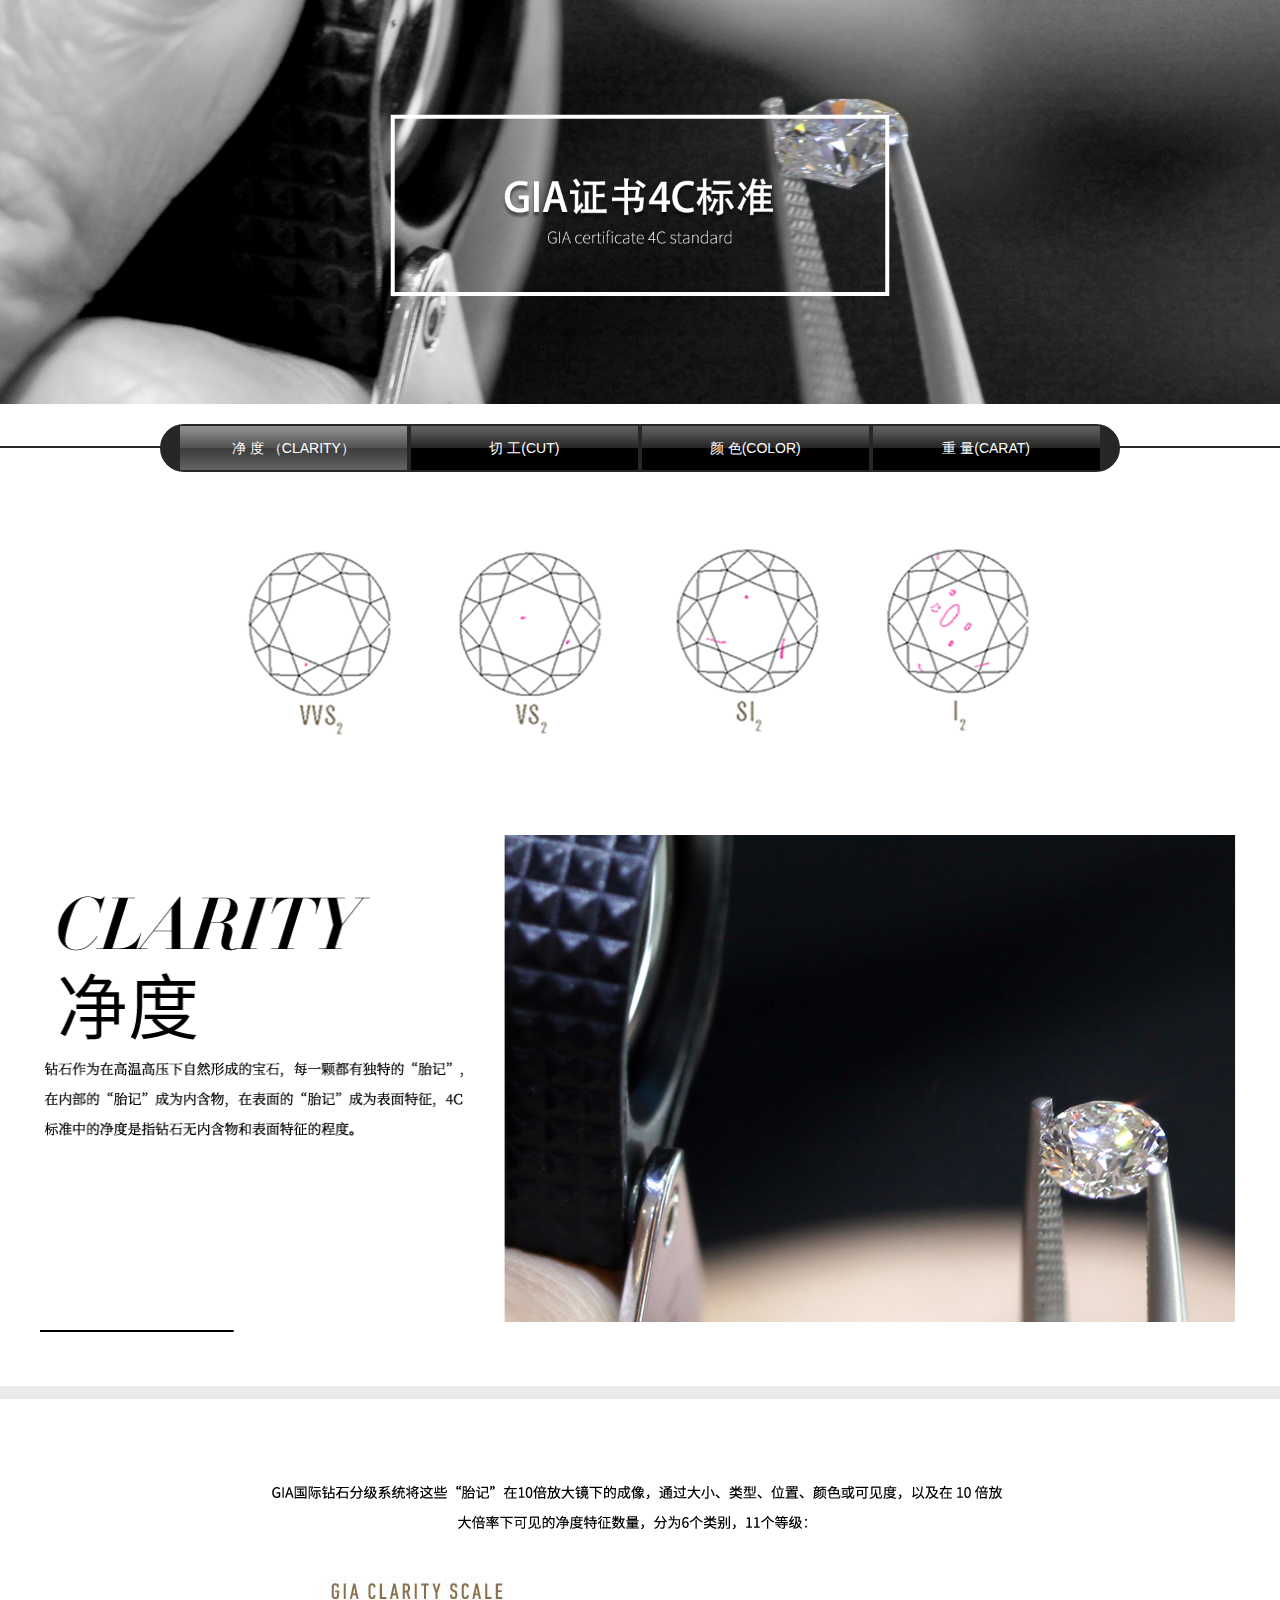
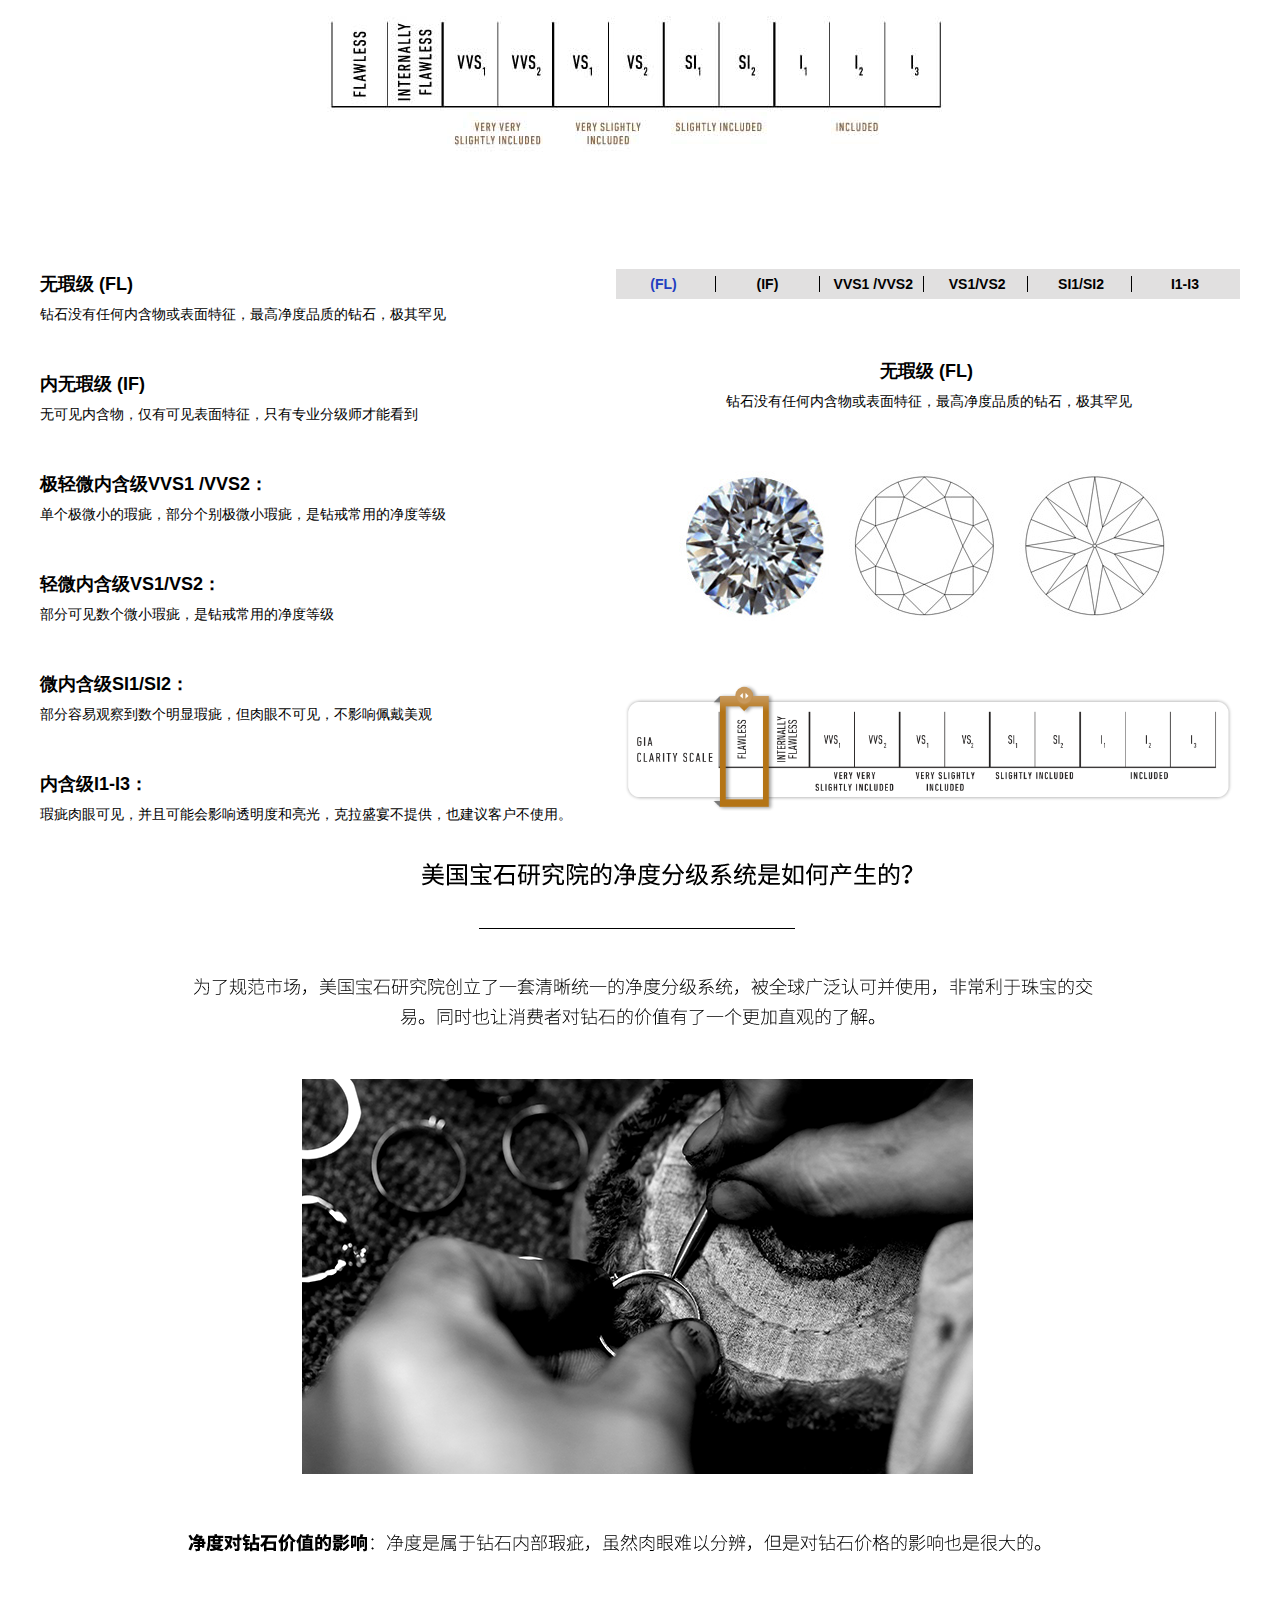
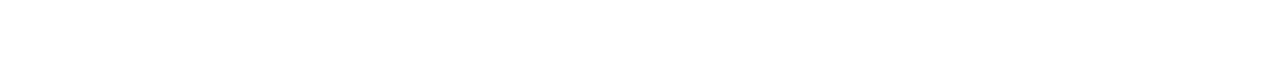
==== tpls/index.html @ 09693c5c "特效开发" ====
<!doctype html>
<html lang="en">
<head>
  <meta charset="utf-8">
  <title>GIA - Clarity Tool</title>
  <link rel="stylesheet" href="../css/jquery-ui.min.css">
  <script src="../js/jquery.min.js"></script>
  <script src="../js/jquery-ui.min.js"></script>
  <script src="../js/jquery.ui.touch-punch.min.js"></script>
  <!-- jQuery Slider resources -->
  <script src="../js/jquery.bxslider.min.js"></script>
  <!-- bxSlider CSS file -->
  <link href="../css/jquery.bxslider.css" rel="stylesheet" />
  
  <link rel="stylesheet" href="../css/style.css">
  <link rel="stylesheet" type="text/css" href="../css/clarity.css">
  <script src="../js/GIA_4Cs_Clarity.js"></script>
  <script type="text/javascript">
  $(function(){
    // Create a connection to the XML file.
    $(".gia_clarity_tool").drawGIAClarityTool({
      noWatermark : false,
      language : 'en'
    });
  });
  </script>
  
</head>
<body>
  <div class="banner">
    <img src="../images/clarity.png" alt="" /></div>
  </div>
  <div class="nav">
    <div class="wrapper">
      <ul>
        <li class="active"><a href="javascript: void(0);">净  度 （CLARITY）</a></li>
        <li><a href="cut.html">切    工(CUT)</a></li>
        <li><a href="color.html">颜    色(COLOR) </a></li>
        <li><a href="carat.html">重    量(CARAT)</a></li>
      </ul>
    </div>
  </div>
  <div class="box">
    <div class="box-item">
      <div class="c-top">
        <div class="wrapper">
        <img src="../images/clarity-5.png" height="816" width="1214" alt="" class="img" />
        <!-- <div class="center"><img src="../images/clarity-1.png" height="274" width="1214" alt="" /></div>
        <div class="c1">
          <div class="c1-l">
            <h1><i>CLARITY</i><br />净度</h1>
            <p>钻石作为在高温高压下自然形成的宝石，每一颗都有独特的“胎记”，
  在内部的“胎记”成为内含物，在表面的“胎记”成为表面特征，4C
  标准中的净度是指钻石无内含物和表面特征的程度。</p>
          </div>
          <div class="c1-r">
            <img src="../images/clarity-2.png" height="487" width="739" alt="" />
          </div>
        </div> -->
      </div>
      </div>
      <div class="wrapper">
        <div class="c1 center">
          <img src="../images/clarity-6.png" height="287" width="767" alt="" />
        </div>
        <!-- <div class="center c2">
          <p>GIA国际钻石分级系统将这些“胎记”在10倍放大镜下的成像，通过大小、类型、位置、颜色或可见度，以及在 10 倍放<br />
  大倍率下可见的净度特征数量，分为6个类别，11个等级：</p>
          <img src="../images/clarity-4.png" height="214" width="640" alt="" /> -->
        <div class="c2">
          <div class="c2-l">
            <div class="c2-item">
              <h2>无瑕级 (FL) </h2>
              <p>钻石没有任何内含物或表面特征，最高净度品质的钻石，极其罕见</p>
            </div>
            <div class="c2-item">
              <h2>内无瑕级 (IF)  </h2>
              <p>无可见内含物，仅有可见表面特征，只有专业分级师才能看到</p>
            </div>
            <div class="c2-item">
              <h2>极轻微内含级VVS1 /VVS2：</h2>
              <p>单个极微小的瑕疵，部分个别极微小瑕疵，是钻戒常用的净度等级</p>
            </div>
            <div class="c2-item">
              <h2>轻微内含级VS1/VS2：</h2>
              <p>部分可见数个微小瑕疵，是钻戒常用的净度等级</p>
            </div>
            <div class="c2-item">
              <h2>微内含级SI1/SI2：</h2>
              <p>部分容易观察到数个明显瑕疵，但肉眼不可见，不影响佩戴美观</p>
            </div>
            <div class="c2-item">
              <h2>内含级I1-I3：</h2>
              <p>瑕疵肉眼可见，并且可能会影响透明度和亮光，克拉盛宴不提供，也建议客户不使用。</p>
            </div>
          </div>
          <div class="c2-r">
            <div class="c2-r-t">
              <ul id="kl-tip">
                <li class="active">(FL) </li>
                <li>(IF) </li>
                <li>VVS1 /VVS2 </li>
                <li>VS1/VS2 </li>
                <li>SI1/SI2 </li>
                <li>I1-I3</li>
              </ul>
              <div class="gia_clarity_tool"></div>
            </div>
          </div>
          <div class="c1 center">
            <img src="../images/clarity-7.png" height="726" width="928" alt=""  />
            <!-- <h3>美国宝石研究院的净度分级系统是如何产生的？</h3>
            <div class="c5-line"></div>
            <p>为了规范市场，美国宝石研究院创立了一套清晰统一的净度分级系统，被全球广泛认可并使用，非常利于珠宝的交<br />
  易。同时也让消费者对钻石的价值有了一个更加直观的了解。</p>
            <p><img src="../images/clarity-3.png" height="395" width="671" alt="" /></p>
            <p><strong>净度对钻石价值的影响：</strong>净度是属于钻石内部瑕疵，虽然肉眼难以分辨，但是对钻石价格的影响也是很大的。</p> -->
          </div>
          </div>
        </div>
      </div>
  </div>
</body>
</html>
---- css/style.css ----
body {
      color: #000;
      font-size: 14px;
      background: #fff;
      font-family: "Helvetica","Arial",sans-serif;
    }
    * {
      padding: 0;
      margin: 0;
      list-style: none;
    }
.wrapper {
  width: 1200px;
  margin: 0 auto;
}
.banner {
  position: relative;
  min-width: 1200px;
  margin: 0 auto;
}
.banner img {
  display: block;
  width: 100%;
}
.nav {
  position: relative;
  height: 46px;
  line-height: 46px;
}
.nav:before {
  content: '';
  display: block;
  width: 100%;
  height: 2px;
  position: absolute;
  top: 50%;
  left: 0;
  background: #272727;
  margin-top: -1px;
}
.nav .wrapper ul {
  width: 920px;
  margin: 0 auto;
  background: #272727;
  border-radius: 40px;
  margin: 20px auto;
  padding: 1px 20px;
}
.nav .wrapper ul li{
  display: inline-block;
  width: 227px;
  text-align: center;
  color: #fff;
  position: relative;
  z-index: 2;
  background: url(../images/item.png);
  line-height: 44px;
  cursor: pointer;
}
.nav .wrapper ul li a {
  color: #fff;
}
.nav .wrapper ul li:hover, .nav .wrapper ul li.active {
  background: url(../images/item-active.png);
}
.center {
  text-align: center;
}
.img {
  display: block;
  width: 100%;
}
.c-top {
  padding-top: 60px;
  padding-bottom: 40px;
  border-bottom: 13px solid #eaeaea;
}
.c1 {
  padding: 70px 0;
}
.c2 {
  padding: 20px 0;
}
.c2-l {
  float: left;
  width: 45%;
   height: 600px;
}
.c2-r {
  float: right;
  width: 52%;
  height: 600px;
}
.c2-item {
  padding: 20px 0;
  line-height: 30px;
}
.c2-item h2 {
  font-size: 18px;
}
.c2-r-t {
  margin-top: 20px;
}
.c2-r-t ul{
  background: #e1e0e0;
  height: 16px;
  padding: 7px 0;
}
.c2-r-t li{
  position: relative;
  display: inline-block;
  line-height: 16px;
  width: 99px;
  text-align: center;
  border-right: 1px solid #000;
  font-weight: bold;
}
.c2-r-t li.acitve {
  color: #223dc0;
}
.c2-r-t li:last-child {
  border: none;
}
a {
  text-decoration: none;
}
.c-img {
  text-align: center;
  margin: 20px auto; 
}
---- css/clarity.css ----
body {
      color: #000;
      font-size: 14px;
      background: #fff;
      font-family: "Helvetica","Arial",sans-serif;
    }
    * {
      padding: 0;
      margin: 0;
      list-style: none;
    }
    div#clarityTool {
      /*border: 1px solid;*/
      height: 510px;
      position: relative;
      width: 626px;
    }
    select#clarity {
      display: none;
    }
    div.clarityType {
      display: none;
    }
    div.clarityScale {
      background-repeat: no-repeat;
      background-size: 626px auto;
      height: 180px;
      left: 0;
      position: absolute;
      width: 626px;
    }
    .en_tool div.clarityScale {
      background-image: url("../images/4Cs-Clarity-EN.png");
    }
    .cn_tool div.clarityScale {
      background-image: url("../images/4Cs-Clarity-CN.png");
    }
    .ja_tool div.clarityScale {
      background-image: url("../images/4Cs-Clarity-JA.png");
    }
    .ui-widget-content{
      background: none;
      border: 0;
    }
    .ui-slider-horizontal .ui-slider-handle{
      margin-left: -52px;
      top: 0px;
    }
    div#slider{
      width: 458px;
      height: 140px;
    }
    .ui-slider-horizontal .ui-slider-range-min{
      background: transparent;
    }
    .ui-state-hover, .ui-widget-content .ui-state-hover, .ui-widget-header .ui-state-hover, .ui-state-focus, .ui-widget-content .ui-state-focus, .ui-widget-header .ui-state-focus,
    .ui-state-default, .ui-widget-content .ui-state-default, .ui-widget-header .ui-state-default {
      background: url("../images/4Cs-Clarity-SLIDER.png") no-repeat scroll 0 0 / 71px auto rgba(0, 0, 0, 0);
      border: 0 none;
      height: 130px;
      width: 70px;
      outline: 0;
    }
    form#clarityScale{
      padding-left: 145px;
      position: relative;
    }
    div.clarityTypeToolTip{
      background-image: url("../images/pin.png");
      background-repeat: no-repeat;
      display: inline-block;
      height: 20px;
      margin-left: -10px;
      margin-top: 25px;
      position: absolute;
      width: 30px;
    }
    div.active {
      display: block;
    }
    #flPics, #ifPics, #vvs1Pics, #vvs2Pics, #vs1Pics, #vs2Pics, #si1Pics, #si2Pics, #i1Pics, #i2Pics, #i3Pics {
      margin: 0 auto;
      padding: 0;
    }
    .clarityDesc {
      display: block;
      padding: 60px 25px;
      text-align: center;
    }
    .descIni {
      color: #000;
      display: none;
      font-size: 18px;
      font-weight: bold;
    }
    .descTitl:after {
      /*background: linear-gradient(to right, rgba(0, 0, 0, 0) 0%, rgba(225, 225, 225, 1) 50%, rgba(0, 0, 0, 0) 100%) repeat scroll 0 0 rgba(0, 0, 0, 0);
      content: "";
      display: block;
      height: 3px;
      margin-bottom: 0;
      margin-top: 5px;*/
    }
    .descTitl {
      font-size: 18px;
      display: block;
      margin-bottom: 10px;
      font-weight: bold;
      text-align: center;
    }
    .descText {
      color: #000;
      display: block;
      font-family: arial, sans-serif;
      font-size: 14px;
    }
    .ja_tool .descText {
      font-size: 12px;
    }
    p.tooltipText {
      font-family: sans-serif;
      font-size: 12px;
    }
    .showMe {
      height: 150px;
      background-color: red;
    }
    div.bx-viewport{
      height: 0;
    }
    .bx-wrapper .bx-viewport {
      border: 0;
      box-shadow: 0 0;
    }
    .ui-tooltip{
      max-width: 100%;
      background-color: #ffffff;
    }
    div.tooltipBlock {
      display: table-cell;
      padding-left: 5px;
    }
    p.tooltipDesc{
      font-size: 12px;
      max-width: 110px;
      padding: 0;
      font-family: Arial,serif;
    }
    div.ui-tooltip-content + div {
      display: table;
    }
    .bx-wrapper .bx-pager.bx-default-pager a {
      background: #cccccc none repeat scroll 0 0;
      border-radius: 7px;
      height: 8px;
      width: 8px;
    }
    .bx-wrapper .bx-pager.bx-default-pager a:hover, .bx-wrapper .bx-pager.bx-default-pager a.active {
      background: #bb7525 none repeat scroll 0 0;
    }
    .bx-wrapper .bx-pager {
      width: 142px;
  }
  
  div#toolDesc {
    float: right;
    text-align: right;
    width: 170px;
    margin-right: 40px;
    margin-top: 45px;
  }
  div#descHeader div:nth-child(1){
    font-family: Arial, sans-serif;
    letter-spacing: 1px;
    text-align: center;
  }
  div#descHeader div:nth-child(2){
      font-size: 30px;
      text-align: center;
      margin-bottom: 10px;
  }
  .ja_tool div#descHeader div:nth-child(2){
      font-size: 23px;
  }
  #toolHelp {
      /*padding-top: 20px;*/
      text-align: center;
      font-size: 12px;
      color: #999999;
  }
  .GIACourtesy {
    padding-top: 7px;
    text-align: center;
    font-size: 12px;
}
  /*.cn_tool .GIACourtesy {
    padding-top: 7px;
  }*/
/*  div#descHeader div:nth-child(3){
      color: #cc9933;
      font-family: Arial, sans-serif;
      font-size: 15px;
      padding-left: 20px;
  }*/
  div#keySymbols {
    border-radius: 5px;
    box-shadow: 0 0 7px 0 #999;
    cursor: pointer;
    float: right;
    margin-top: 10px;
    padding: 10px;
    font-size: 14px;
  }
  .IniSub {
    font-size: 13px;
  }
.wrapper {
  width: 1200px;
  margin: 0 auto;
}
.banner {
  position: relative;
  min-width: 1200px;
  margin: 0 auto;
}
.banner img {
  display: block;
  width: 100%;
}
.nav {
  position: relative;
  height: 46px;
  line-height: 46px;
}
.nav:before {
  content: '';
  display: block;
  width: 100%;
  height: 2px;
  position: absolute;
  top: 50%;
  left: 0;
  background: #272727;
  margin-top: -1px;
}
.nav .wrapper ul {
  width: 920px;
  margin: 0 auto;
  background: #272727;
  border-radius: 40px;
  margin: 20px auto;
  padding: 1px 20px;
}
.nav .wrapper ul li{
  display: inline-block;
  width: 227px;
  text-align: center;
  color: #fff;
  position: relative;
  z-index: 2;
  background: url(../images/item.png);
  line-height: 44px;
  cursor: pointer;
}
.nav .wrapper ul li a {
  color: #fff;
}
.nav .wrapper ul li:hover, .nav .wrapper ul li.active {
  background: url(../images/item-active.png);
}
.center {
  text-align: center;
}
.img {
  display: block;
  width: 100%;
}
.c-top {
  padding-top: 60px;
  padding-bottom: 40px;
  border-bottom: 13px solid #eaeaea;
}
.c1 {
  padding: 70px 0;
}
.c2 {
  padding: 20px 0;
}
.c2-l {
  float: left;
  width: 45%;
   height: 600px;
}
.c2-r {
  float: right;
  width: 52%;
  height: 600px;
}
.c2-item {
  padding: 20px 0;
  line-height: 30px;
}
.c2-item h2 {
  font-size: 18px;
}
.c2-r-t {
  margin-top: 20px;
}
.c2-r-t ul{
  background: #e1e0e0;
  height: 16px;
  padding: 7px 0;
}
.c2-r-t li{
  position: relative;
  display: inline-block;
  line-height: 16px;
  width: 99px;
  text-align: center;
  border-right: 1px solid #000;
  font-weight: bold;
}
.c2-r-t li.active {
  color: #223dc0;
}
.c2-r-t li:last-child {
  border: none;
}
.bx-viewport {
  display: inline-block;
  width: 510px !important;
}
.bx-viewport ul{
  background: none;
}
.bx-viewport li {
  width: 150px !important;
  height: 150px;
  float: left !important;
  display: block !important;
  position: relative !important;
  border-right: none;
  text-align: center;
  margin: 0 10px;
}
.bx-viewport li a {
  display: table-cell;
  width: 150px;
  height: 150px;
  text-align: center;
  vertical-align: middle;
  cursor: default;
}
.bx-wrapper {
  text-align: center;
}
.bx-viewport li a img {
  display: inline-block;
}
.bx-wrapper {
  width: 100%;
  display: block !important;
  max-width: 100% !important;
}

.bx-controls, .clarityTypeToolTip{
  display: none !important;
}
a {
  text-decoration: none;
}
.c-img {
  text-align: center;
  margin: 20px auto; 
}
.bx-viewport {
  display: inline-block;
  width: 510px !important;
}
.bx-viewport ul{
  background: none;
}
.bx-viewport li {
  width: 150px !important;
  height: 150px;
  float: left !important;
  display: block !important;
  position: relative !important;
  border-right: none;
  text-align: center;
  margin: 0 10px;
}
.bx-viewport li a {
  display: table-cell;
  width: 150px;
  height: 150px;
  text-align: center;
  vertical-align: middle;
}
.bx-wrapper {
  text-align: center;
}
.bx-viewport li a img {
  display: inline-block;
}
.bx-wrapper {
  width: 100%;
  display: block !important;
  max-width: 100% !important;
}

.bx-controls, .clarityTypeToolTip{
  display: none !important;
}
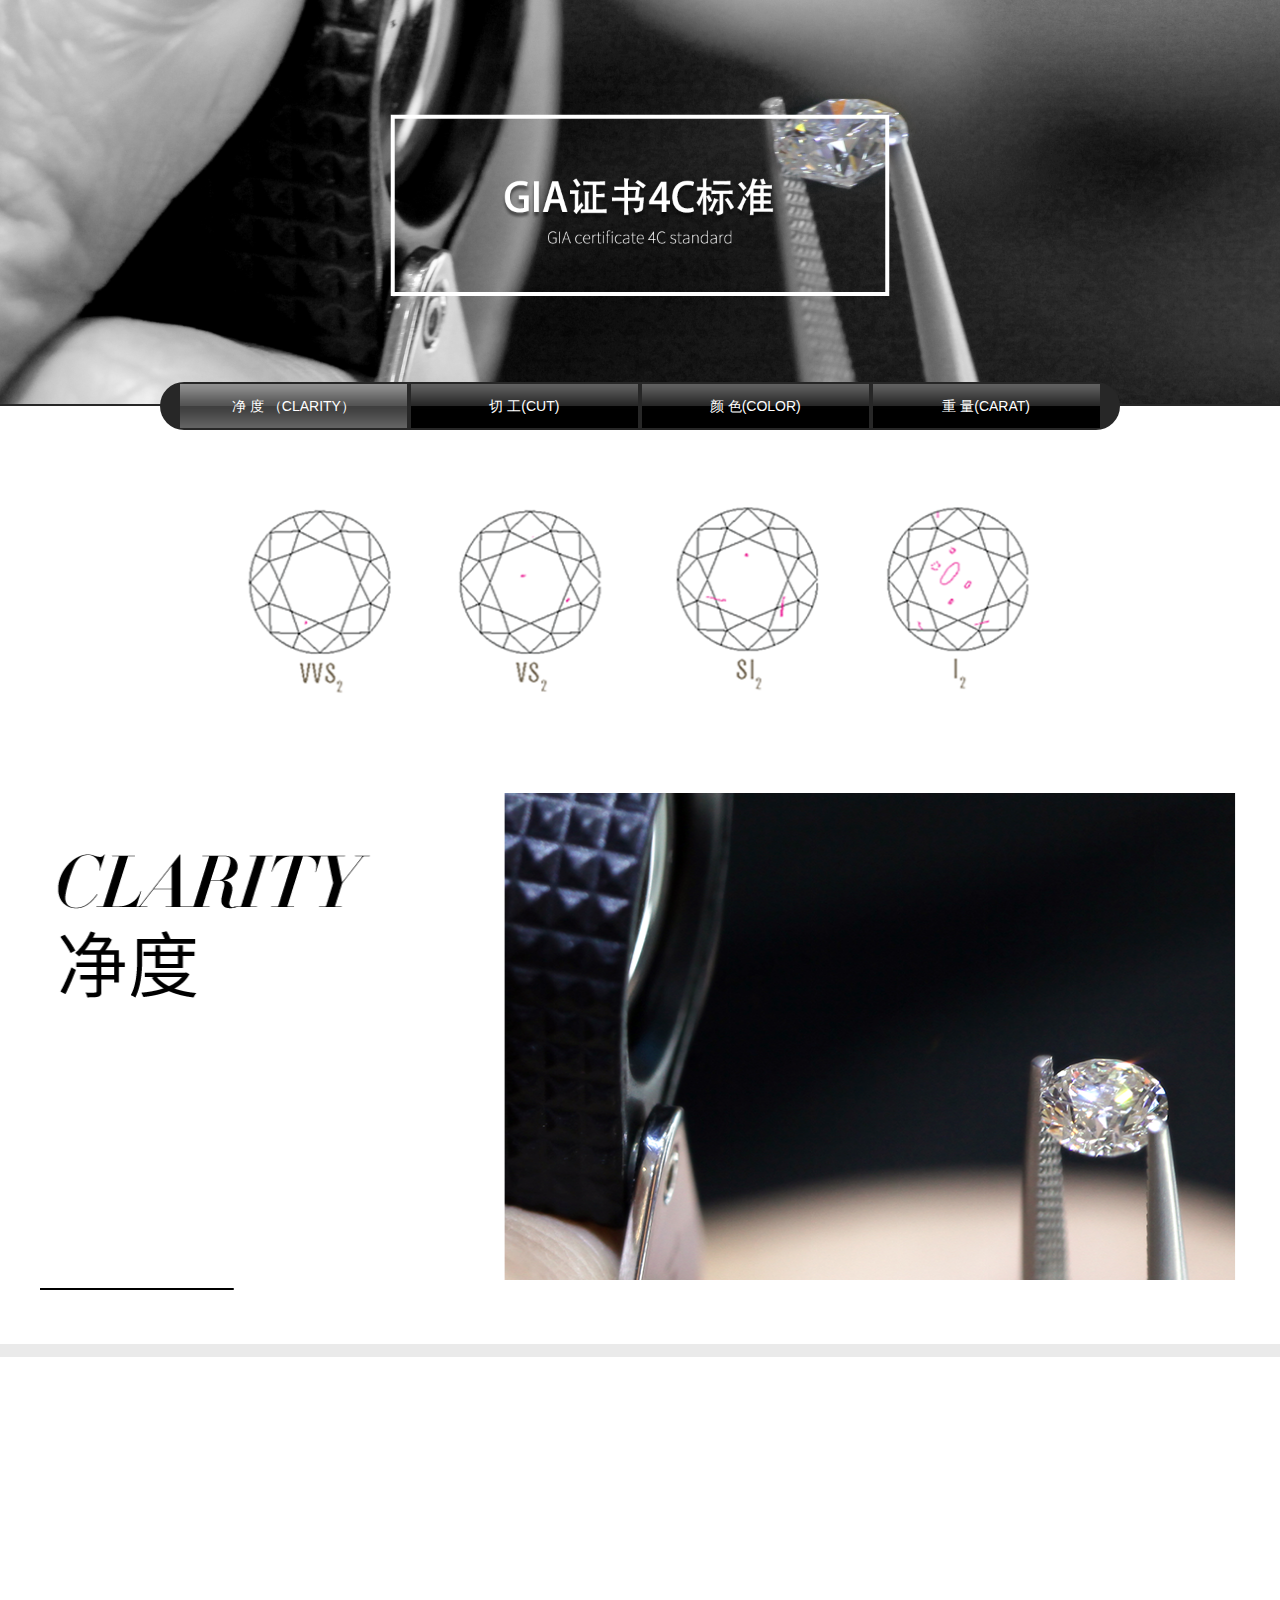
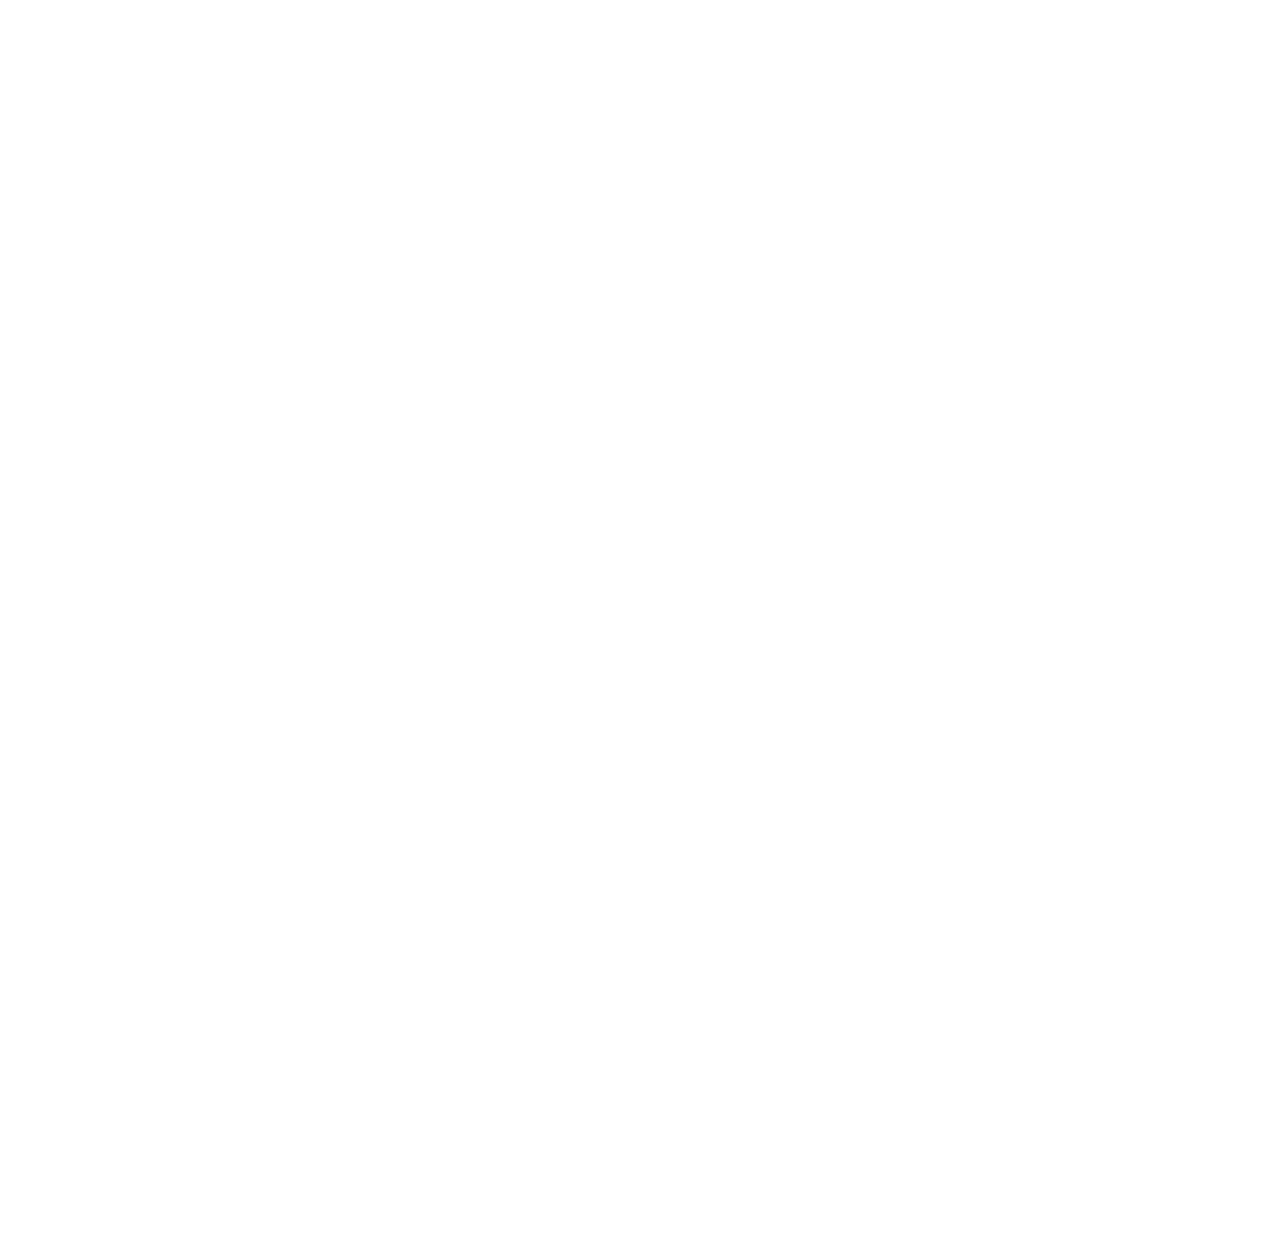
==== commit ee8708e1: "优化" ====
--- a/tpls/index.html
+++ b/tpls/index.html
@@ -15,6 +15,7 @@
   <link rel="stylesheet" href="../css/style.css">
   <link rel="stylesheet" type="text/css" href="../css/clarity.css">
   <script src="../js/GIA_4Cs_Clarity.js"></script>
+  <script src="../js/scrollReveal.min.js"></script>
   <script type="text/javascript">
   $(function(){
     // Create a connection to the XML file.
@@ -22,13 +23,15 @@
       noWatermark : false,
       language : 'en'
     });
+
+    window.scrollReveal = new scrollReveal({ reset: true, move: '50px' });
   });
   </script>
   
 </head>
 <body>
   <div class="banner">
-    <img src="../images/clarity.png" alt="" /></div>
+    <img src="../images/clarity.png" alt="" />
   </div>
   <div class="nav">
     <div class="wrapper">
@@ -43,8 +46,13 @@
   <div class="box">
     <div class="box-item">
       <div class="c-top">
-        <div class="wrapper">
-        <img src="../images/clarity-5.png" height="816" width="1214" alt="" class="img" />
+        <div class="wrapper rel">
+          <img src="../images/clarity-5.png" height="816" width="1214" alt="" class="img" />
+          <div class="clarity-txt" data-scroll-reveal="enter from the top over 1.5s">
+            钻石作为在高温高压下自然形成的宝石，每一颗都有独特的“胎记”，
+在内部的“胎记”成为内含物，在表面的“胎记”成为表面特征，4C
+标准中的净度是指钻石无内含物和表面特征的程度。
+          </div>
         <!-- <div class="center"><img src="../images/clarity-1.png" height="274" width="1214" alt="" /></div>
         <div class="c1">
           <div class="c1-l">
@@ -60,15 +68,15 @@
       </div>
       </div>
       <div class="wrapper">
-        <div class="c1 center">
+        <!-- <div class="c1 center">
           <img src="../images/clarity-6.png" height="287" width="767" alt="" />
-        </div>
+        </div> -->
         <!-- <div class="center c2">
           <p>GIA国际钻石分级系统将这些“胎记”在10倍放大镜下的成像，通过大小、类型、位置、颜色或可见度，以及在 10 倍放<br />
   大倍率下可见的净度特征数量，分为6个类别，11个等级：</p>
           <img src="../images/clarity-4.png" height="214" width="640" alt="" /> -->
         <div class="c2">
-          <div class="c2-l">
+          <div class="c2-l" data-scroll-reveal="enter right after 0.5s">
             <div class="c2-item">
               <h2>无瑕级 (FL) </h2>
               <p>钻石没有任何内含物或表面特征，最高净度品质的钻石，极其罕见</p>
@@ -94,7 +102,7 @@
               <p>瑕疵肉眼可见，并且可能会影响透明度和亮光，克拉盛宴不提供，也建议客户不使用。</p>
             </div>
           </div>
-          <div class="c2-r">
+          <div class="c2-r" data-scroll-reveal="enter left after 0.5s">
             <div class="c2-r-t">
               <ul id="kl-tip">
                 <li class="active">(FL) </li>
@@ -106,16 +114,14 @@
               </ul>
               <div class="gia_clarity_tool"></div>
             </div>
+            </div>
           </div>
-          <div class="c1 center">
-            <img src="../images/clarity-7.png" height="726" width="928" alt=""  />
-            <!-- <h3>美国宝石研究院的净度分级系统是如何产生的？</h3>
-            <div class="c5-line"></div>
+          <div class="c5 center" data-scroll-reveal="enter from the top over 1.5s">
+            <h3>美国宝石研究院的净度分级系统是如何产生的？</h3>
             <p>为了规范市场，美国宝石研究院创立了一套清晰统一的净度分级系统，被全球广泛认可并使用，非常利于珠宝的交<br />
   易。同时也让消费者对钻石的价值有了一个更加直观的了解。</p>
             <p><img src="../images/clarity-3.png" height="395" width="671" alt="" /></p>
-            <p><strong>净度对钻石价值的影响：</strong>净度是属于钻石内部瑕疵，虽然肉眼难以分辨，但是对钻石价格的影响也是很大的。</p> -->
-          </div>
+            <p><strong>净度对钻石价值的影响：</strong>净度是属于钻石内部瑕疵，虽然肉眼难以分辨，但是对钻石价格的影响也是很大的。</p>
           </div>
         </div>
       </div>
--- a/css/style.css
+++ b/css/style.css
@@ -3,6 +3,7 @@
       font-size: 14px;
       background: #fff;
       font-family: "Helvetica","Arial",sans-serif;
+      padding-bottom: 40px;
     }
     * {
       padding: 0;
@@ -26,6 +27,7 @@
   position: relative;
   height: 46px;
   line-height: 46px;
+  margin-top: -42px;
 }
 .nav:before {
   content: '';
@@ -58,6 +60,7 @@
   cursor: pointer;
 }
 .nav .wrapper ul li a {
+  display: block;
   color: #fff;
 }
 .nav .wrapper ul li:hover, .nav .wrapper ul li.active {
@@ -127,4 +130,15 @@
 .c-img {
   text-align: center;
   margin: 20px auto; 
+}
+.rel {
+  position: relative;
+}
+.clarity-txt {
+  position: absolute;
+  left: 0;
+  bottom: 170px;
+  width: 416px;
+  font-size: 14px;
+  line-height: 36px;
 }--- a/css/clarity.css
+++ b/css/clarity.css
@@ -411,4 +411,33 @@
 
 .bx-controls, .clarityTypeToolTip{
   display: none !important;
+}
+.c2 {
+  padding-top: 50px;
+  overflow: hidden;
+}
+.c5 h3 {
+  font-size: 24px;
+  color: #000;
+  line-height: 80px;
+  font-weight: normal;
+  position: relative;
+  margin: 40px auto;
+}
+.c5 h3:after {
+  content: '';
+  display: block;
+  width: 330px;
+  height: 1px;
+  position: absolute;
+  left: 50%;
+  bottom: 1px;
+  margin-left: -165px; 
+  background: #000;
+}
+.c5 p {
+  line-height: 30px; 
+  text-align: center;
+  margin-bottom: 40px;
+  font-size: 16px;
 }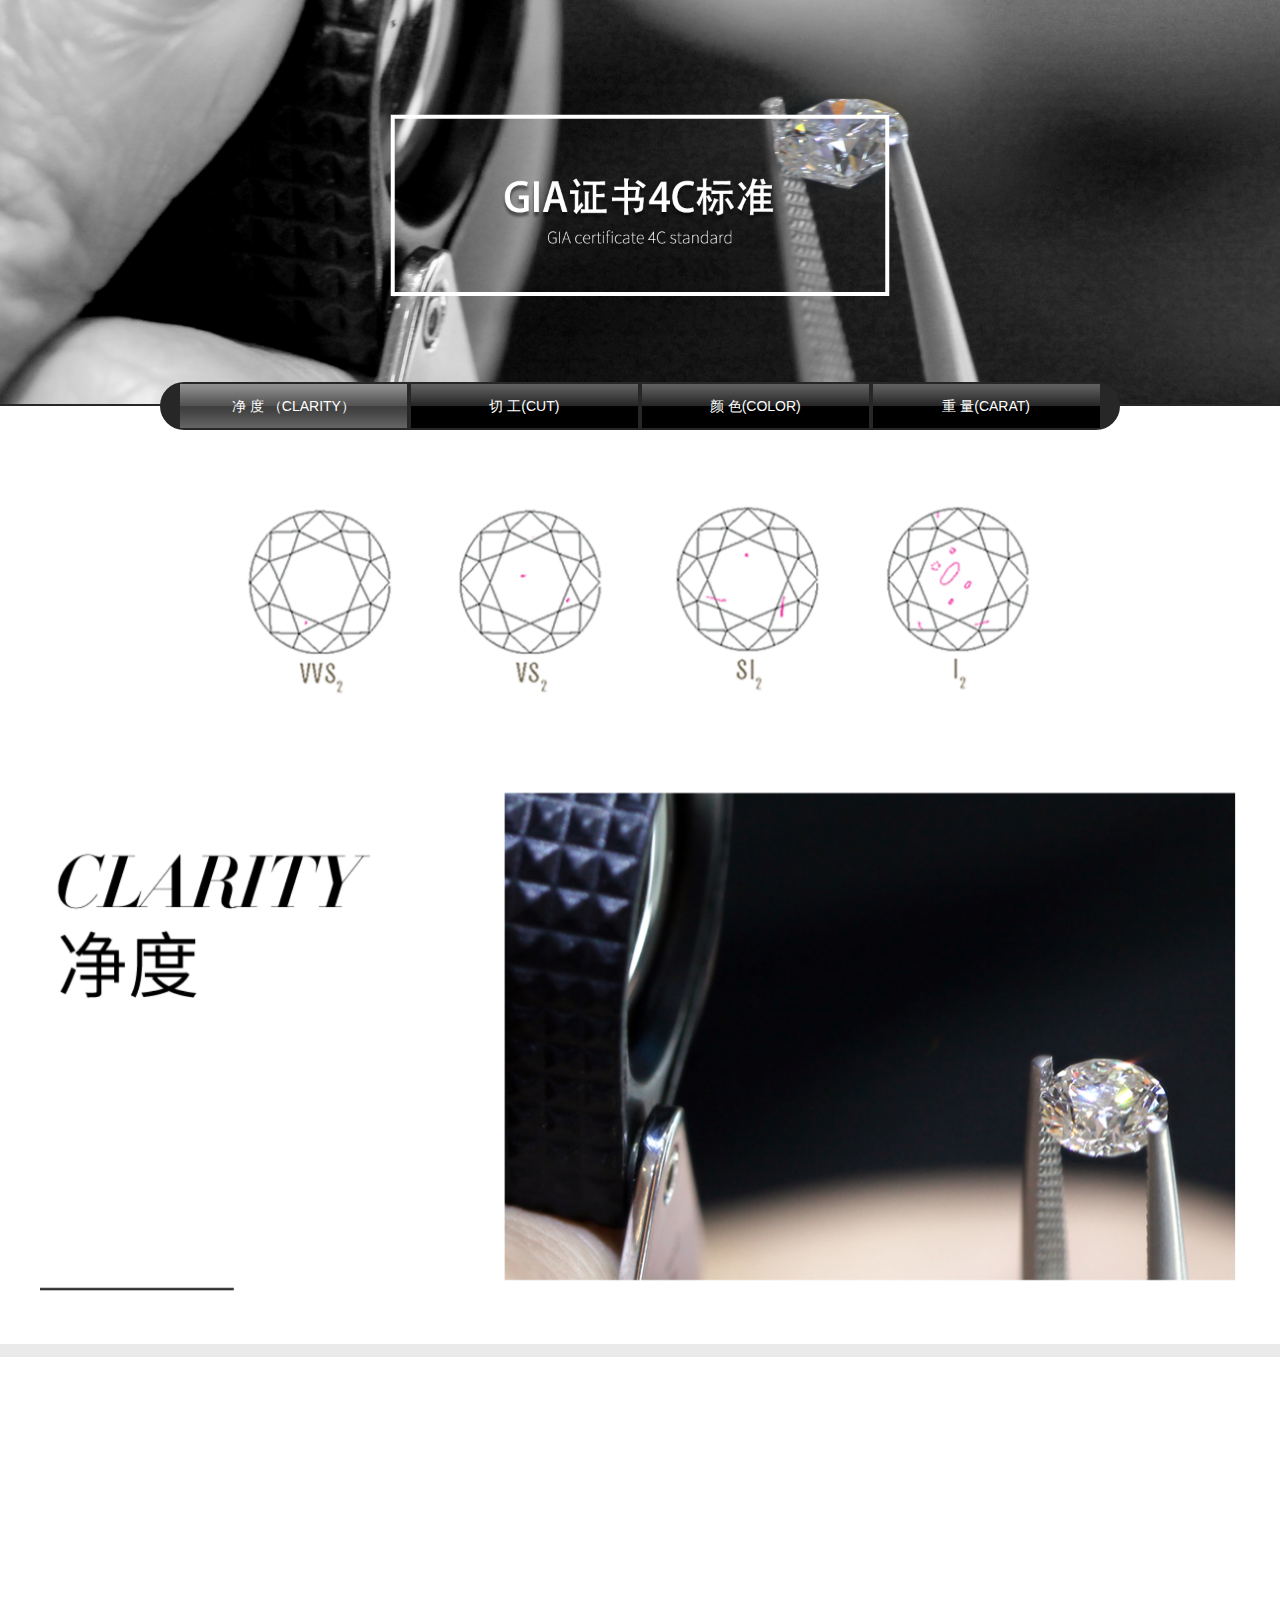
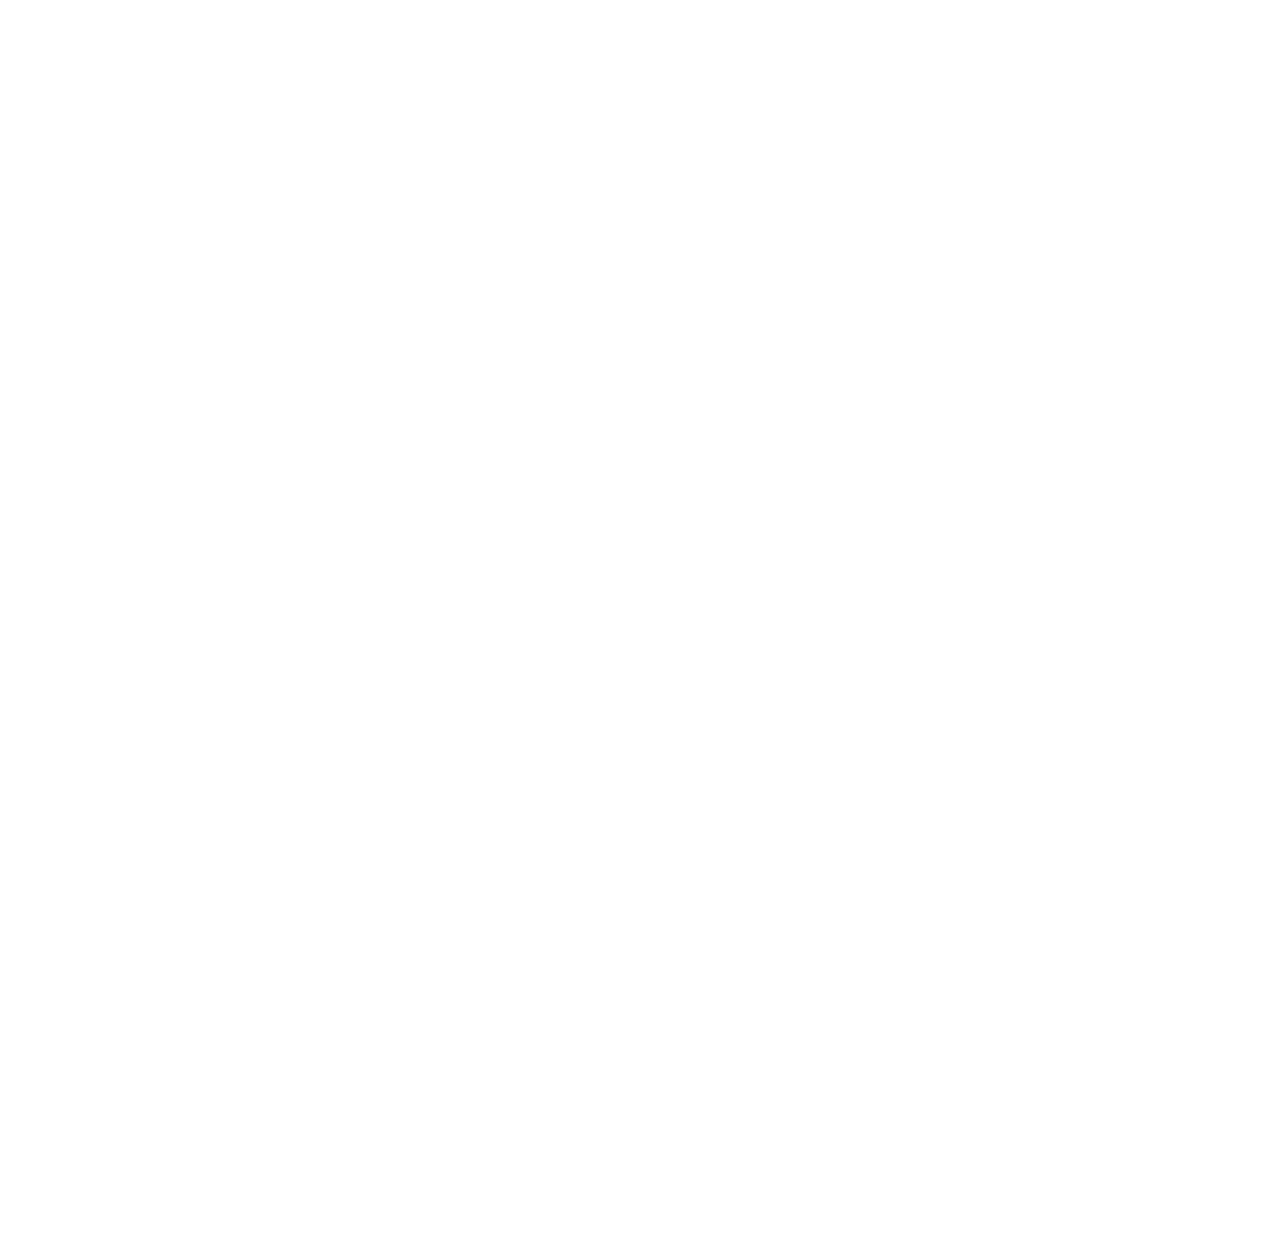
==== commit d029321c: "优化" ====
--- a/tpls/index.html
+++ b/tpls/index.html
@@ -46,7 +46,7 @@
   <div class="box">
     <div class="box-item">
       <div class="c-top">
-        <div class="wrapper rel">
+        <div class="wrapper rel" data-scroll-reveal="enter from the top over 1.5s">
           <img src="../images/clarity-5.png" height="816" width="1214" alt="" class="img" />
           <div class="clarity-txt" data-scroll-reveal="enter from the top over 1.5s">
             钻石作为在高温高压下自然形成的宝石，每一颗都有独特的“胎记”，
